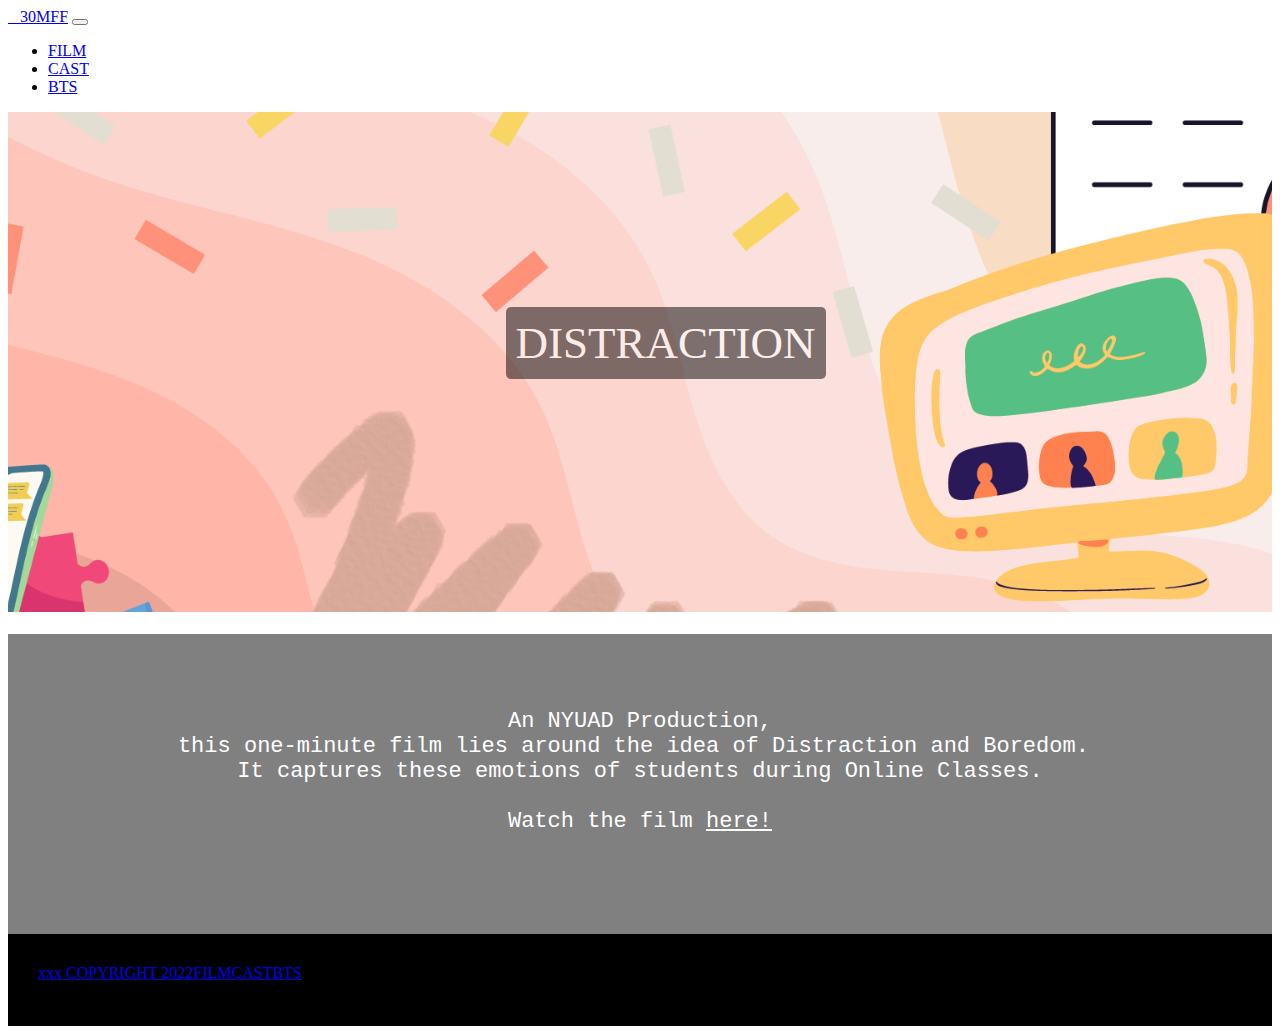
==== index.html @ d91fedbc "Add files via upload" ====
<!doctype html>
<html>

<link href="https://cdn.jsdelivr.net/npm/bootstrap@5.1.3/dist/css/bootstrap.min.css" rel="stylesheet" integrity="sha384-1BmE4kWBq78iYhFldvKuhfTAU6auU8tT94WrHftjDbrCEXSU1oBoqyl2QvZ6jIW3" crossorigin="anonymous">
<script src="https://cdn.jsdelivr.net/npm/bootstrap@5.1.3/dist/js/bootstrap.bundle.min.js" integrity="sha384-ka7Sk0Gln4gmtz2MlQnikT1wXgYsOg+OMhuP+IlRH9sENBO0LRn5q+8nbTov4+1p" crossorigin="anonymous"></script>

<script src="https://cdn.jsdelivr.net/npm/@popperjs/core@2.10.2/dist/umd/popper.min.js" integrity="sha384-7+zCNj/IqJ95wo16oMtfsKbZ9ccEh31eOz1HGyDuCQ6wgnyJNSYdrPa03rtR1zdB" crossorigin="anonymous"></script>
<script src="https://cdn.jsdelivr.net/npm/bootstrap@5.1.3/dist/js/bootstrap.min.js" integrity="sha384-QJHtvGhmr9XOIpI6YVutG+2QOK9T+ZnN4kzFN1RtK3zEFEIsxhlmWl5/YESvpZ13" crossorigin="anonymous"></script>

<link rel="stylesheet" href="style.css">


     <nav class="navbar navbar-expand-lg navbar-dark bg-dark">
  <div class="container">

  <a class="navbar-brand" href="index.html"> &nbsp; &nbsp;30MFF</a>

  <button class="navbar-toggler" type="button" data-toggle="collapse" data-target="#navbarNav" aria-controls="navbarNav" aria-expanded="false" aria-label="Toggle navigation">
    <span class="navbar-toggler-icon"></span>
  </button>



  <div class="collapse navbar-collapse" id="navbarNav">
    

    <ul class="navbar-nav">
      <li class="nav-item">
        <a class="nav-link" href="film.html">FILM</a>
      </li>
      <li class="nav-item active">
        <a class="nav-link" href="cast.html">CAST</a>
      </li>
      <li class="nav-item">
        <a class="nav-link" href="bts.html">BTS</a>
      </li>


   
    </ul>
  </div>
</div>
</nav>

<p></p>



</head>
<body>


<div class="parallax"><h1 class=middle> 

  <pre>













    <button class=b >DISTRACTION</button></h1></div>
  </pre>

<div style="height:300px;font-size:22px; background-color: grey; color: white; text-align: center; font-family: 'MonoLisa'; ">
<pre>
 &nbsp;&nbsp;&nbsp; 


 An NYUAD Production, 
this one-minute film lies around the idea of Distraction and Boredom. 
It captures these emotions of students during Online Classes.

Watch the film <a class= c href="film.html">here!</a>
</pre>

</div>

</body>

<footer>
  <div class= footer>
  <p>  </p>
  <a class="nav-link" href="#">xxx COPYRIGHT 2022</a>
  <a class="nav-link" href="film.html">FILM</a>
   <a class="nav-link" href="cast.html">CAST</a>
    <a class="nav-link" href="bts.html">BTS</a>


  </div>

  

</footer>


</html>
---- style.css ----
.parallax {
  background-image: url("image.png");
  min-height: 500px; 
  background-attachment: fixed;
  background-position: center;

  background-size: cover;
}

.footer{
  background-color: black;
  color: white;
  padding: 30px;
  display: flex;

}

.middle{

  text-align: center;
  position: relative;
  opacity: 0.5;
  transform: translate(10px);
  font: MonoLisa;
  font-size: 100%;
 

}

.b{
  
  background-color: black ;
  color: white;
  border: none;
  padding: 10px;
  border-radius: 5px;
  text-align: center;
  font-size: 45px;
  font-family: MonoLisa;
  align-content: center;


}

.c{
  color: white;
}


.image1 {
        width: 200px;
        height: 105px;
        background: url("image3.png") ;
        margin: 50px;
    }
.image2:hover {
        background: url("image2.png") ;
    }


.cast{
  font-family: MonoLisa;
  font-size: 22px;
}
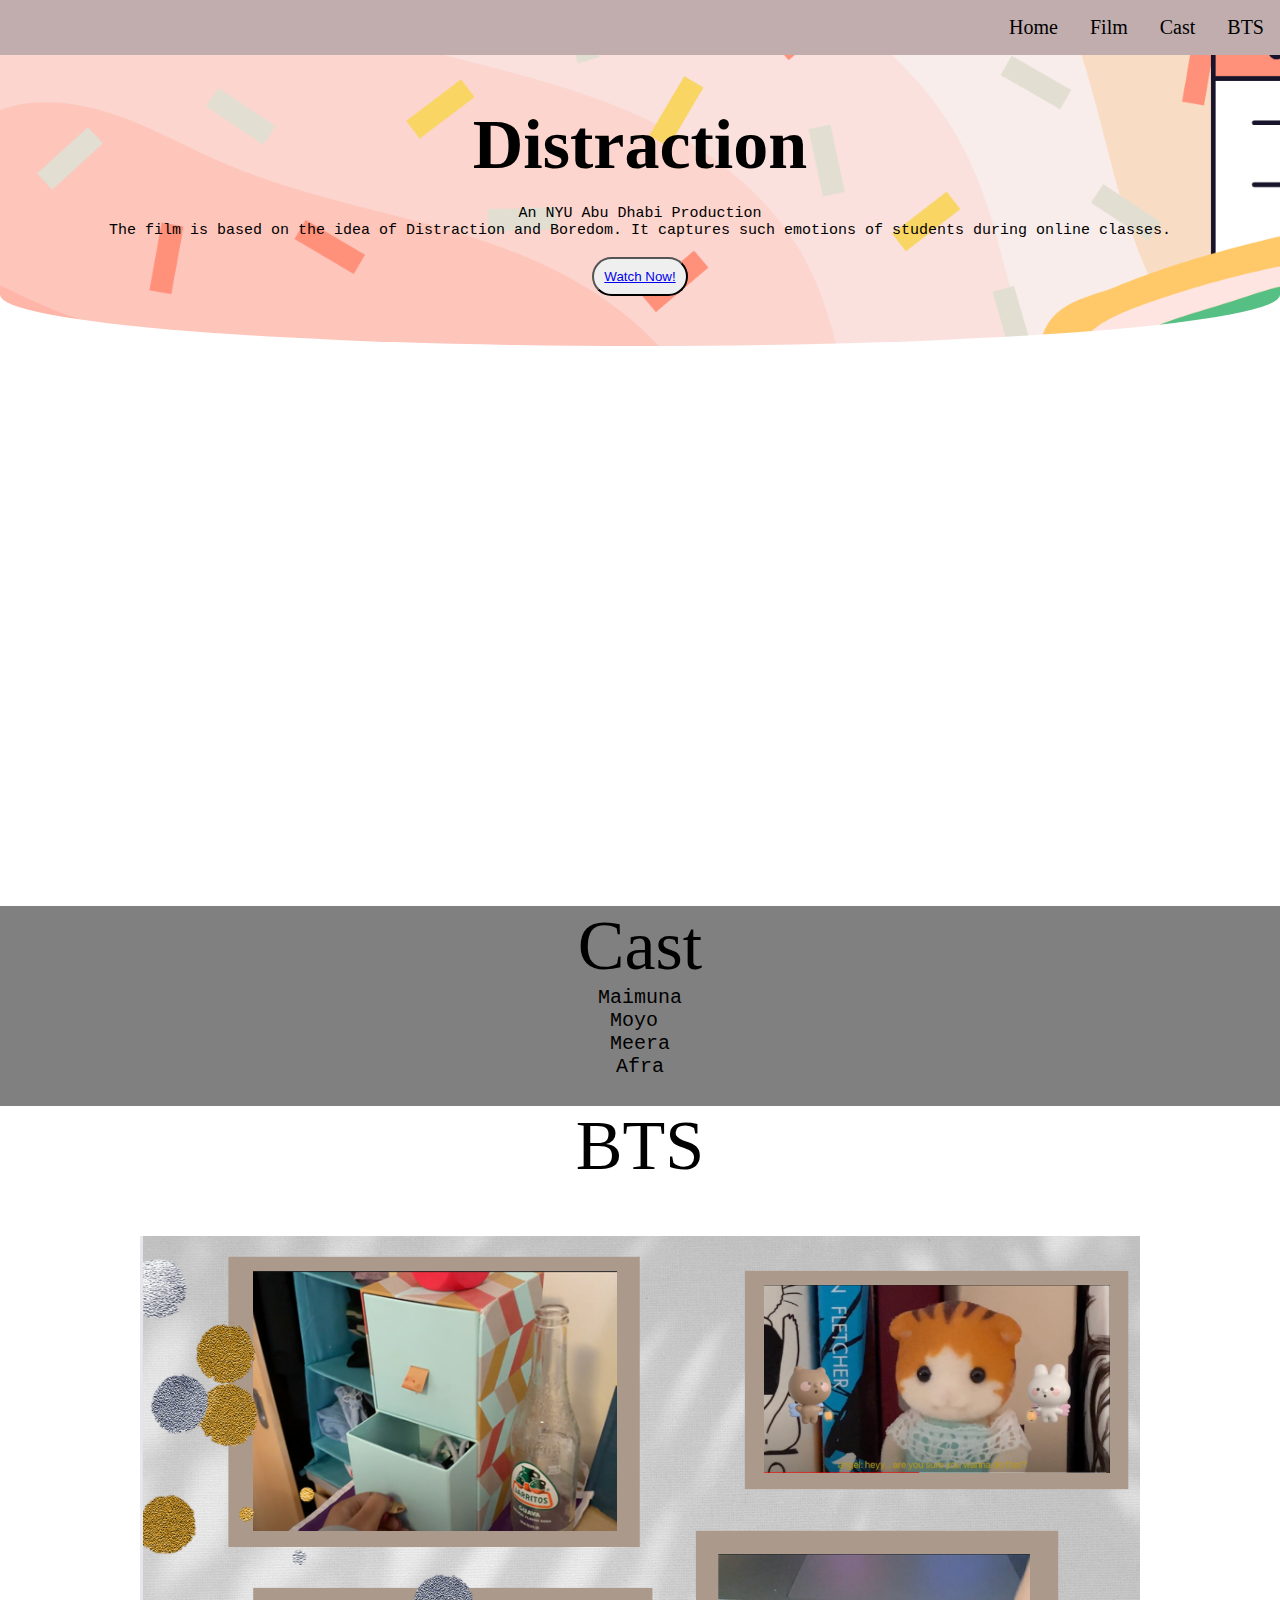
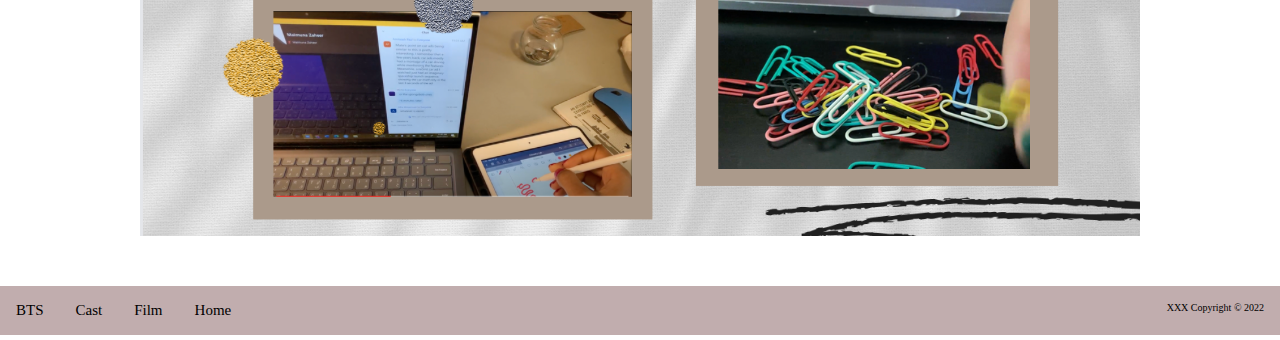
==== commit be5080f6: "Update index.html" ====
--- a/index.html
+++ b/index.html
@@ -1,104 +1,114 @@
 <!doctype html>
-<html>
-
-<link href="https://cdn.jsdelivr.net/npm/bootstrap@5.1.3/dist/css/bootstrap.min.css" rel="stylesheet" integrity="sha384-1BmE4kWBq78iYhFldvKuhfTAU6auU8tT94WrHftjDbrCEXSU1oBoqyl2QvZ6jIW3" crossorigin="anonymous">
-<script src="https://cdn.jsdelivr.net/npm/bootstrap@5.1.3/dist/js/bootstrap.bundle.min.js" integrity="sha384-ka7Sk0Gln4gmtz2MlQnikT1wXgYsOg+OMhuP+IlRH9sENBO0LRn5q+8nbTov4+1p" crossorigin="anonymous"></script>
-
-<script src="https://cdn.jsdelivr.net/npm/@popperjs/core@2.10.2/dist/umd/popper.min.js" integrity="sha384-7+zCNj/IqJ95wo16oMtfsKbZ9ccEh31eOz1HGyDuCQ6wgnyJNSYdrPa03rtR1zdB" crossorigin="anonymous"></script>
-<script src="https://cdn.jsdelivr.net/npm/bootstrap@5.1.3/dist/js/bootstrap.min.js" integrity="sha384-QJHtvGhmr9XOIpI6YVutG+2QOK9T+ZnN4kzFN1RtK3zEFEIsxhlmWl5/YESvpZ13" crossorigin="anonymous"></script>
+<html id="top">
 
 <link rel="stylesheet" href="style.css">
 
 
-     <nav class="navbar navbar-expand-lg navbar-dark bg-dark">
-  <div class="container">
+<head>
 
-  <a class="navbar-brand" href="index.html"> &nbsp; &nbsp;30MFF</a>
+<meta name="viewport" content="width=device-width, initial-scale=1">
 
-  <button class="navbar-toggler" type="button" data-toggle="collapse" data-target="#navbarNav" aria-controls="navbarNav" aria-expanded="false" aria-label="Toggle navigation">
-    <span class="navbar-toggler-icon"></span>
-  </button>
+</head>
 
 
 
-  <div class="collapse navbar-collapse" id="navbarNav">
-    
-
-    <ul class="navbar-nav">
-      <li class="nav-item">
-        <a class="nav-link" href="film.html">FILM</a>
-      </li>
-      <li class="nav-item active">
-        <a class="nav-link" href="cast.html">CAST</a>
-      </li>
-      <li class="nav-item">
-        <a class="nav-link" href="bts.html">BTS</a>
-      </li>
-
-
-   
-    </ul>
-  </div>
-</div>
-</nav>
-
-<p></p>
-
-
-
-</head>
+<!-- -------------------------------------header------------------------------ -->
 <body>
-
-
-<div class="parallax"><h1 class=middle> 
-
-  <pre>
-
-
-
-
-
-
-
-
-
-
-
-
-
-    <button class=b >DISTRACTION</button></h1></div>
-  </pre>
-
-<div style="height:300px;font-size:22px; background-color: grey; color: white; text-align: center; font-family: 'MonoLisa'; ">
-<pre>
- &nbsp;&nbsp;&nbsp; 
-
-
- An NYUAD Production, 
-this one-minute film lies around the idea of Distraction and Boredom. 
-It captures these emotions of students during Online Classes.
-
-Watch the film <a class= c href="film.html">here!</a>
-</pre>
-
+<div class="start">
+  
+  <a href="#BTS">BTS</a>
+   <a href="#cast">Cast</a>
+  <a href="#film">Film</a>
+  <a href="#home">Home</a>
 </div>
 
 </body>
 
-<footer>
-  <div class= footer>
-  <p>  </p>
-  <a class="nav-link" href="#">xxx COPYRIGHT 2022</a>
-  <a class="nav-link" href="film.html">FILM</a>
-   <a class="nav-link" href="cast.html">CAST</a>
-    <a class="nav-link" href="bts.html">BTS</a>
+<!-- -----------------------header static ----------------------------------------->
+<header>
+	<div class="all">
+<h1>Distraction</h1>
+<pre>An NYU Abu Dhabi Production</pre>
+<pre>The film is based on the idea of Distraction and Boredom. It captures such emotions of students during online classes.</pre>
+	<br>
+	<button>
+	<a href="#film" class="button">Watch Now!</a>
+		</div>
+
+	</button>
+</header>
+<pre>
+	
 
 
-  </div>
+</pre>
 
-  
+<!--------------------------- FILM------------------------- -->
+<center>
+	
+	<iframe id='film' width="900" height="505" src="https://www.youtube.com/embed/Sl0ntXk1T20" title="YouTube video player" frameborder="0" allow="accelerometer; autoplay; clipboard-write; encrypted-media; gyroscope; picture-in-picture" allowfullscreen></iframe>
 
-</footer>
+</center>
+
+<!-- cast -->
+<center>
+<div id='cast' style=" height:200px;; background-color: grey; color: black; text-align: center; font-family: 'MonoLisa'; ">
+<p style="font-size:70px; font-family: 'Brush Script MT';"> Cast </p>
+
+<pre style="font-size:20px ; ">
+Maimuna
+Moyo 
+Meera
+Afra
+
+</pre>
+</div>
+</center>
 
 
-</html>+<!-- --------------bts------------------- -->
+<center>
+<p style="font-size:70px; font-family: 'Brush Script MT';"> BTS</p>
+<div class="image1" id='BTS'></div>
+<style>
+
+.image1 {
+        width: 1000px;
+        height: 600px;
+        background: url("image3.png") ;
+        margin: 50px;
+    }
+.image1:hover {
+        background: url("image2.png") ;
+    }
+
+</style>
+</center>
+<!-- -------------------------------------top scroll------------------------------ -->
+<button class="scrollToTopBtn">UP</button>
+<script src="script.js"></script>
+
+<!-- -------------------------------------header------------------------------ -->
+
+<footer>
+	
+
+			<div class='footer'>
+
+
+				<p class="foot1">
+					  
+					 <a href="#BTS">BTS</a>
+					 <a href="#cast">Cast</a>
+					 <a href="#film">Film</a>
+					 <a href="#home">Home</a>
+					  
+				</p>
+
+				<p class='f'>XXX Copyright &copy; 2022</p>
+	
+         </div>
+		</footer>
+
+</html>
+
--- a/style.css
+++ b/style.css
@@ -1,71 +1,128 @@
-.parallax {
-  background-image: url("image.png");
-  min-height: 500px; 
-  background-attachment: fixed;
-  background-position: center;
+*{padding: 0; margin: 0; box-sizing: border-box;}
 
-  background-size: cover;
+/* bg image*/
+body{height: 900px;
+  background-image: url('images.jpeg');
 }
 
-.footer{
-  background-color: black;
-  color: white;
-  padding: 30px;
-  display: flex;
+/* header paralax image image*/
+header {
+  background: url('image.png');
+  text-align: center;
+  width: 100%;
+  height: auto;
+  background-size: cover;
+  background-attachment: fixed;  /* paralax effect*/
+  position: relative;
+  
+  border-radius: 0 0 85% 85% / 30%;
+}
+
+/* header text*/
+header .all{
+  width: 100%;
+  height: 100%;
+  padding: 50px;
+  color:  black;
+}
+
+/* header image text*/
+h1 {
+  font-family: 'Brush Script MT';
+  font-size: 70px;
+  margin-bottom: 20px;
+}
+
+
+pre{
+  font-size:  15px;
+}
+
+/* button css e*/
+button {
+  padding:  10px;
+  border-radius: 100px;
+  text-decoration: none;
+}
+button:hover{
+  cursor: pointer;
+}
+
+/* header*/
+
+.start{
+  background-color:  #C1ADAE;
+  overflow: hidden;
+}
+
+.start a {
+  float: right;
+  color: black;
+  padding: 16px;
+  font-size: 20px;
+  text-decoration: none;
+}
+
+.start a:hover {
+  background-color: #ddd;
+}
+
+
+/* footer*/
+
+.footer {
+
+  left: 0;
+  bottom: 0;
+  width: 100%;
+  background-color: #C1ADAE;
+  color: black;
+  text-align: center;
+  overflow: hidden;
 
 }
 
-.middle{
-
-  text-align: center;
-  position: relative;
-  opacity: 0.5;
-  transform: translate(10px);
-  font: MonoLisa;
-  font-size: 100%;
- 
+.footer a {
+  
+  float: left;
+  color: black;
+  padding: 16px;
+  font-size: 15px;
+  text-decoration: none;
+  text-decoration-color: none ;
 
 }
 
-.b{
-  
-  background-color: black ;
-  color: white;
-  border: none;
-  padding: 10px;
-  border-radius: 5px;
-  text-align: center;
-  font-size: 45px;
-  font-family: MonoLisa;
-  align-content: center;
-
+.f{
+   float: right;
+  padding: 16px;
+  font-size: 10px;
+  text-decoration: none;
+  text-decoration-color: none ;
+  color: black;
 
 }
 
-.c{
-  color: white;
+/*/////////////scroll button /////////*/
+
+.scrollToTopBtn {
+  position: fixed;
+  bottom: 50px;
+  right: 50px;
+  padding: 10px;
+  cursor: pointer;
+  transform: translateY(100px);
+  opacity: 0;
+  transition: transform 0.5s, opacity 0.3s;
+  display: block;
+}
+
+.showScrollBtn {
+  transform: translateY(0);
+  opacity: 1;
 }
 
 
-.image1 {
-        width: 200px;
-        height: 105px;
-        background: url("image3.png") ;
-        margin: 50px;
-    }
-.image2:hover {
-        background: url("image2.png") ;
-    }
-
-
-.cast{
-  font-family: MonoLisa;
-  font-size: 22px;
+html {
+  scroll-behavior: smooth;
 }
-
-
-
-
-
-
-
